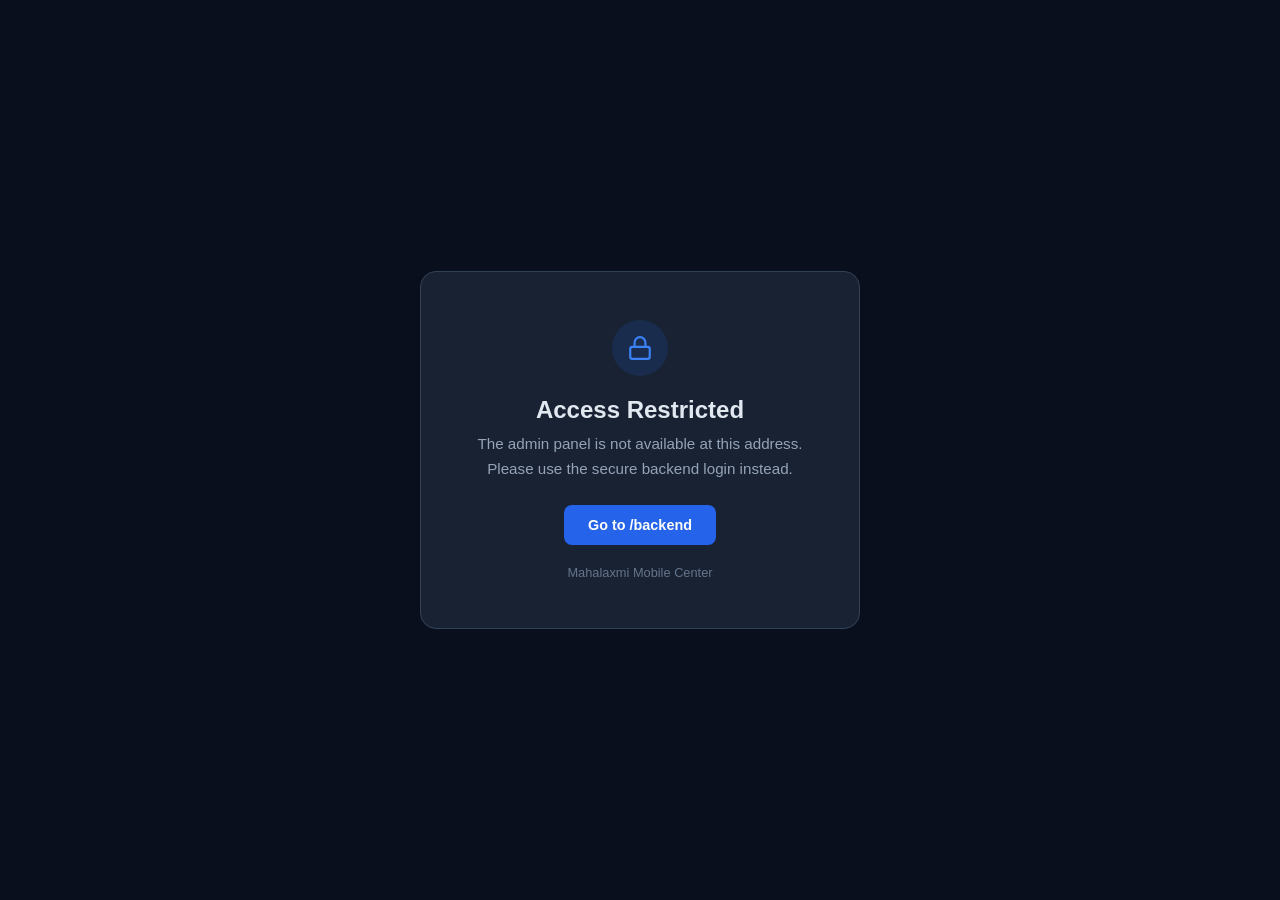
==== admin/index.html @ 8ff37c02 "Block /admin access: add admin/index.html error page + SW intercept" ====
<!DOCTYPE html>
<html lang="en-IN">
<head>
<meta charset="UTF-8">
<meta name="viewport" content="width=device-width, initial-scale=1.0">
<title>Access Denied - Mahalaxmi Mobile Center</title>
<meta name="robots" content="noindex, nofollow">
<style>
  *{margin:0;padding:0;box-sizing:border-box}
  body{font-family:'Calibri','Carlito',Arial,sans-serif;background:#0a0f1d;color:#e2e8f0;min-height:100vh;display:flex;align-items:center;justify-content:center;padding:2rem}
  .card{background:#192233;border:1px solid #334155;border-radius:1rem;padding:3rem 2.5rem;max-width:440px;width:100%;text-align:center}
  .icon{width:56px;height:56px;border-radius:50%;background:rgba(37,99,235,0.15);display:flex;align-items:center;justify-content:center;margin:0 auto 1.25rem;color:#3b82f6}
  h1{font-size:1.5rem;font-weight:700;margin-bottom:.5rem}
  p{color:#94a3b8;font-size:.95rem;line-height:1.6;margin-bottom:1.5rem}
  .btn{display:inline-flex;align-items:center;gap:.5rem;padding:.75rem 1.5rem;background:#2563eb;color:#fff;border-radius:.5rem;font-weight:600;font-size:.9rem;text-decoration:none;transition:opacity .2s}
  .btn:hover{opacity:.9}
  .note{font-size:.8rem;color:#64748b;margin-top:1.25rem}
</style>
</head>
<body>
<div class="card">
  <div class="icon"><svg width="26" height="26" viewBox="0 0 24 24" fill="none" stroke="currentColor" stroke-width="2" stroke-linecap="round" stroke-linejoin="round"><rect x="3" y="11" width="18" height="11" rx="2" ry="2"/><path d="M7 11V7a5 5 0 0 1 10 0v4"/></svg></div>
  <h1>Access Restricted</h1>
  <p>The admin panel is not available at this address. Please use the secure backend login instead.</p>
  <a href="/backend" class="btn">Go to /backend</a>
  <div class="note">Mahalaxmi Mobile Center</div>
</div>
</body>
</html>
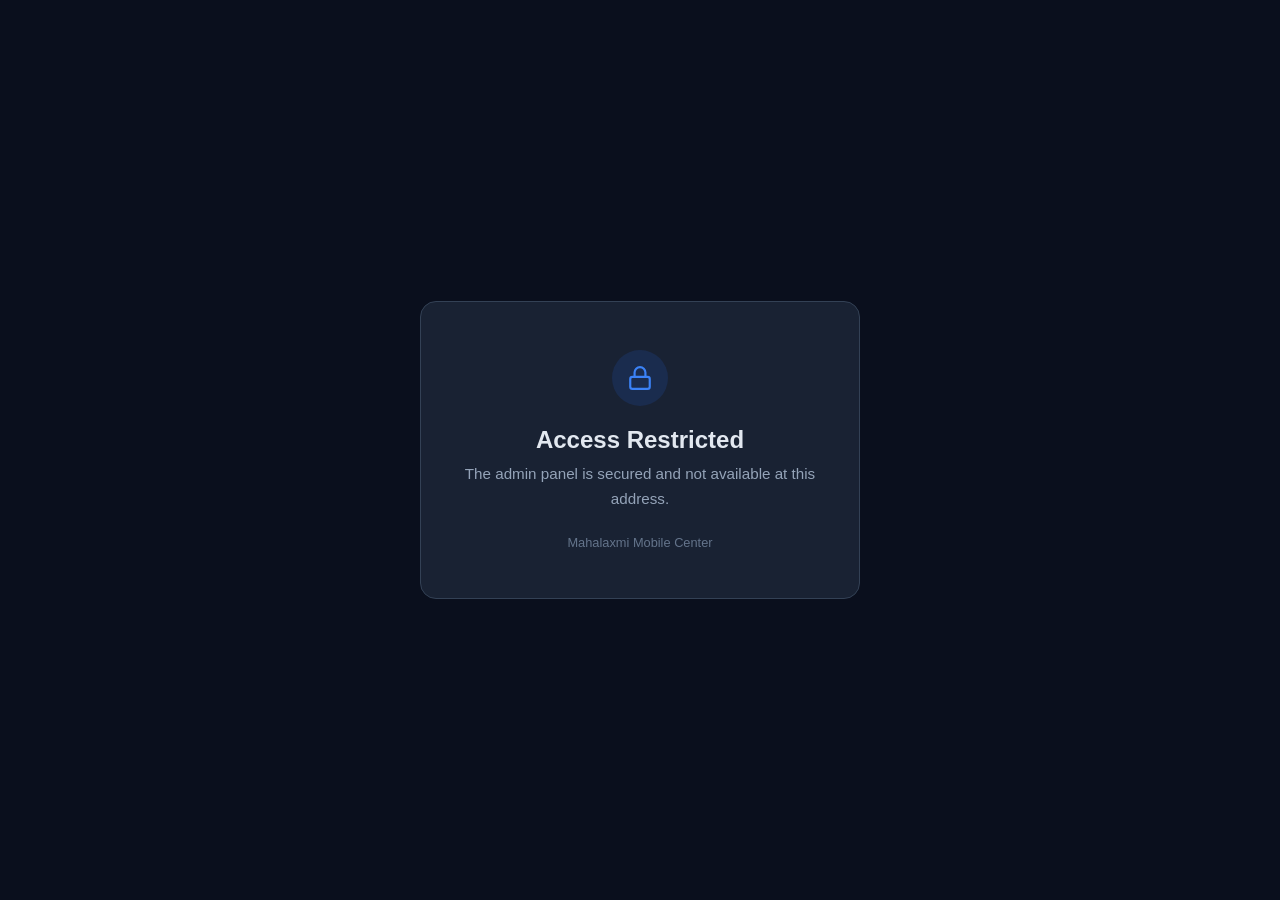
==== commit 373a4cda: "Secure backend: only /backend-username:Epuser.password:user12 grants admin access" ====
--- a/admin/index.html
+++ b/admin/index.html
@@ -21,8 +21,7 @@
 <div class="card">
   <div class="icon"><svg width="26" height="26" viewBox="0 0 24 24" fill="none" stroke="currentColor" stroke-width="2" stroke-linecap="round" stroke-linejoin="round"><rect x="3" y="11" width="18" height="11" rx="2" ry="2"/><path d="M7 11V7a5 5 0 0 1 10 0v4"/></svg></div>
   <h1>Access Restricted</h1>
-  <p>The admin panel is not available at this address. Please use the secure backend login instead.</p>
-  <a href="/backend" class="btn">Go to /backend</a>
+  <p>The admin panel is secured and not available at this address.</p>
   <div class="note">Mahalaxmi Mobile Center</div>
 </div>
 </body>
